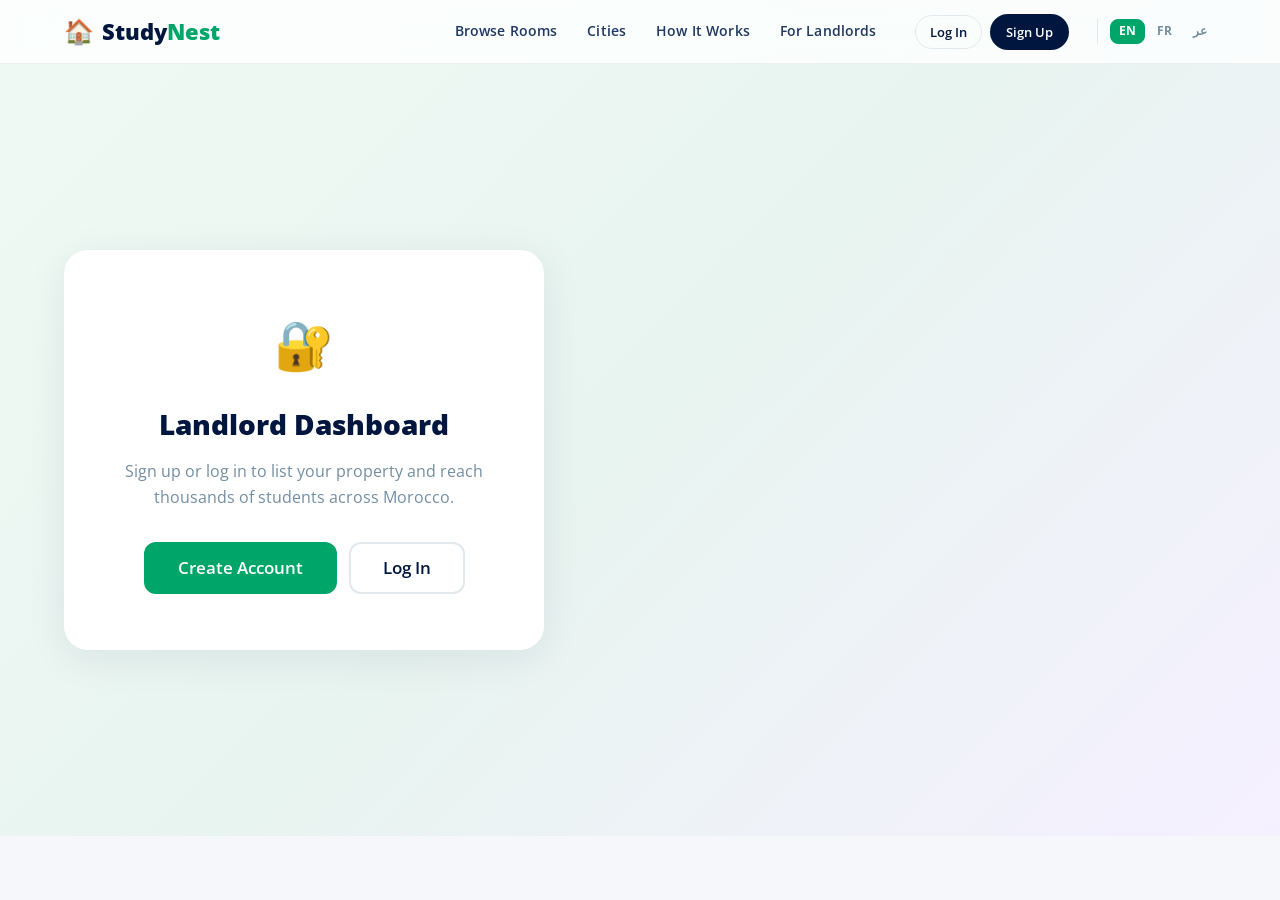
==== landlord.html @ cdafeb15 "Initial commit of Student Housing app" ====
<!DOCTYPE html>
<html lang="en" dir="ltr">
<head>
  <meta charset="UTF-8">
  <meta name="viewport" content="width=device-width, initial-scale=1.0">
  <title>List Your Property — StudyNest Landlord Dashboard</title>
  <meta name="description" content="List your property on StudyNest and reach thousands of students looking for housing in Morocco.">
  <meta name="robots" content="index, follow">

  <!-- Fonts -->
  <link rel="preconnect" href="https://fonts.googleapis.com">
  <link rel="preconnect" href="https://fonts.gstatic.com" crossorigin>
  <link href="https://fonts.googleapis.com/css2?family=Noto+Sans+Arabic:wght@400;600;700&family=Open+Sans:wght@400;600;700;800&display=swap" rel="stylesheet">

  <!-- Styles -->
  <link rel="stylesheet" href="style.css">
  <link rel="stylesheet" href="landlord.css">
</head>
<body>

  <!-- Header -->
  <header class="header" id="header">
    <div class="container">
      <a href="index.html" class="logo" aria-label="StudyNest Home">
        <span class="logo-icon">🏠</span>
        <span class="logo-text">Study<span class="logo-accent">Nest</span></span>
      </a>

      <nav class="nav" id="main-nav" aria-label="Main navigation">
        <a href="index.html#listings" class="nav-link">Browse Rooms</a>
        <a href="index.html#cities" class="nav-link">Cities</a>
        <a href="index.html#how-it-works" class="nav-link">How It Works</a>
        <a href="landlord.html" class="nav-link nav-link-active">For Landlords</a>
      </nav>

      <div class="header-actions">
        <button class="btn btn-outline" id="login-btn" onclick="openLoginRedirect()">Log In</button>
        <button class="btn btn-primary" id="signup-btn" onclick="openSignupRedirect()">Sign Up</button>
        <div id="user-menu-slot"></div>
        <div class="lang-switcher" role="group" aria-label="Language selection">
          <button class="lang-btn active" data-lang="en" aria-label="English">EN</button>
          <button class="lang-btn" data-lang="fr" aria-label="Français">FR</button>
          <button class="lang-btn" data-lang="ar" aria-label="العربية">عر</button>
        </div>
        <button class="mobile-menu-btn" id="mobile-menu-btn" aria-label="Toggle navigation menu" aria-expanded="false">
          <span></span><span></span><span></span>
        </button>
      </div>
    </div>
  </header>

  <main>
    <!-- Not Logged In State -->
    <section class="landlord-auth-gate" id="auth-gate">
      <div class="container">
        <div class="auth-gate-card">
          <div class="auth-gate-icon">🔐</div>
          <h1>Landlord Dashboard</h1>
          <p>Sign up or log in to list your property and reach thousands of students across Morocco.</p>
          <div class="auth-gate-actions">
            <button class="btn btn-green btn-lg" onclick="openSignupRedirect()">Create Account</button>
            <button class="btn btn-outline btn-lg" onclick="openLoginRedirect()">Log In</button>
          </div>
        </div>
      </div>
    </section>

    <!-- Dashboard (shown when logged in) -->
    <section class="landlord-dashboard" id="dashboard" style="display:none">
      <div class="container">

        <!-- Dashboard Header -->
        <div class="dash-header">
          <div>
            <h1 class="dash-title">Welcome, <span id="dash-user-name"></span> 👋</h1>
            <p class="dash-subtitle">Manage your property listings and reach students across Morocco</p>
          </div>
          <div class="dash-stats">
            <div class="dash-stat">
              <span class="dash-stat-number" id="stat-listings">0</span>
              <span class="dash-stat-label">My Listings</span>
            </div>
            <div class="dash-stat">
              <span class="dash-stat-number" id="stat-views">—</span>
              <span class="dash-stat-label">Views</span>
            </div>
          </div>
        </div>

        <!-- Two Column Layout -->
        <div class="dash-grid">

          <!-- Add Property Form -->
          <div class="dash-form-card">
            <div class="dash-card-header">
              <h2>➕ Add New Property</h2>
              <p>Fill in the details below to publish your listing</p>
            </div>

            <form id="landlord-form" onsubmit="handleLandlordSubmit(event)">
              <div class="form-group">
                <label for="ll-title">Property Title *</label>
                <input type="text" id="ll-title" required placeholder="e.g. Sunny Studio near Hassan II University" maxlength="100">
              </div>

              <div class="form-row">
                <div class="form-group">
                  <label for="ll-city">City *</label>
                  <select id="ll-city" required>
                    <option value="">Select a city</option>
                    <option>Casablanca</option>
                    <option>Rabat</option>
                    <option>Marrakech</option>
                    <option>Fes</option>
                    <option>Tangier</option>
                    <option>Agadir</option>
                    <option>Meknes</option>
                    <option>Oujda</option>
                    <option>Kenitra</option>
                    <option>Tetouan</option>
                  </select>
                </div>
                <div class="form-group">
                  <label for="ll-neighborhood">Neighborhood *</label>
                  <input type="text" id="ll-neighborhood" required placeholder="e.g. Agdal, Guéliz, Maârif">
                </div>
              </div>

              <div class="form-row">
                <div class="form-group">
                  <label for="ll-type">Property Type *</label>
                  <select id="ll-type" required>
                    <option value="">Select type</option>
                    <option value="room">Room</option>
                    <option value="studio">Studio</option>
                    <option value="apartment">Apartment</option>
                    <option value="shared">Shared Room</option>
                  </select>
                </div>
                <div class="form-group">
                  <label for="ll-price">Monthly Rent (DH) *</label>
                  <input type="number" id="ll-price" required min="100" max="50000" placeholder="e.g. 2500">
                </div>
                <div class="form-group">
                  <label for="ll-size">Size (m²) *</label>
                  <input type="number" id="ll-size" required min="5" max="500" placeholder="e.g. 25">
                </div>
              </div>

              <div class="form-row">
                <div class="form-group">
                  <label for="ll-available">Available From *</label>
                  <input type="date" id="ll-available" required>
                </div>
                <div class="form-group form-checkbox-group">
                  <label class="checkbox-label">
                    <input type="checkbox" id="ll-furnished"> Furnished
                  </label>
                </div>
              </div>

              <div class="form-group">
                <label>Amenities</label>
                <div class="amenity-grid" id="ll-amenities">
                  <label class="amenity-chip"><input type="checkbox" value="WiFi"><span>📶 WiFi</span></label>
                  <label class="amenity-chip"><input type="checkbox" value="Parking"><span>🅿️ Parking</span></label>
                  <label class="amenity-chip"><input type="checkbox" value="Laundry"><span>👕 Laundry</span></label>
                  <label class="amenity-chip"><input type="checkbox" value="Air Conditioning"><span>❄️ AC</span></label>
                  <label class="amenity-chip"><input type="checkbox" value="Balcony"><span>🌇 Balcony</span></label>
                  <label class="amenity-chip"><input type="checkbox" value="Kitchen"><span>🍳 Kitchen</span></label>
                  <label class="amenity-chip"><input type="checkbox" value="Elevator"><span>🛗 Elevator</span></label>
                  <label class="amenity-chip"><input type="checkbox" value="Garden"><span>🌿 Garden</span></label>
                  <label class="amenity-chip"><input type="checkbox" value="Security"><span>🔒 Security</span></label>
                  <label class="amenity-chip"><input type="checkbox" value="Near University"><span>🎓 Near University</span></label>
                  <label class="amenity-chip"><input type="checkbox" value="Near Transport"><span>🚌 Near Transport</span></label>
                  <label class="amenity-chip"><input type="checkbox" value="Terrace"><span>☀️ Terrace</span></label>
                </div>
              </div>

              <div class="form-group">
                <label for="ll-image">Property Image</label>
                <input type="file" id="ll-image" accept="image/jpeg, image/png, image/webp">
              </div>

              <div class="form-group">
                <label for="ll-description">Description *</label>
                <textarea id="ll-description" required rows="5" maxlength="1000" placeholder="Describe your property — location, features, nearby universities, transport, what makes it great for students..."></textarea>
                <div class="char-count"><span id="ll-char-count">0</span>/1000</div>
              </div>

              <div class="form-error" id="ll-error"></div>

              <div class="form-actions" style="display: flex; gap: 10px; margin-top: 10px;">
                <button type="submit" class="btn btn-green btn-lg form-submit" id="ll-submit-btn">
                  <svg viewBox="0 0 24 24" fill="none" stroke="currentColor" stroke-width="2.5" width="18" height="18"><polyline points="20 6 9 17 4 12"></polyline></svg>
                  Publish Listing
                </button>
                <button type="button" class="btn btn-outline btn-lg" id="ll-cancel-btn" style="display:none;" onclick="cancelEdit()">
                  Cancel
                </button>
              </div>
            </form>
          </div>

          <!-- My Listings -->
          <div class="dash-listings-panel">
            <div class="dash-card-header">
              <h2>📋 My Listings</h2>
              <p>Properties you've listed on StudyNest</p>
            </div>

            <div id="my-listings-grid">
              <!-- Rendered by JS -->
            </div>
          </div>

        </div>
      </div>
    </section>
  </main>

  <!-- Success Toast -->
  <div class="toast" id="toast" style="display:none">
    <span class="toast-icon">✅</span>
    <span class="toast-text" id="toast-text">Listing published!</span>
  </div>

  <!-- Signup Modal (reused from main site) -->
  <div class="modal-overlay" id="signup-modal">
    <div class="modal-content auth-modal">
      <button class="modal-close" onclick="closeAuthModalLL('signup')">&times;</button>
      <div class="auth-form-container">
        <div class="auth-header">
          <h2>🏠 Create Account</h2>
          <p>Join StudyNest to list your property</p>
        </div>
        <form id="signup-form" onsubmit="handleSignupLL(event)">
          <div class="form-group">
            <label for="signup-name">Full Name</label>
            <input type="text" id="signup-name" required placeholder="Enter your full name">
          </div>
          <div class="form-group">
            <label for="signup-email">Email</label>
            <input type="email" id="signup-email" required placeholder="your@email.com">
          </div>
          <div class="form-group">
            <label for="signup-password">Password</label>
            <input type="password" id="signup-password" required minlength="6" placeholder="Min. 6 characters">
          </div>
          <div class="form-group">
            <label for="signup-confirm">Confirm Password</label>
            <input type="password" id="signup-confirm" required placeholder="Repeat your password">
          </div>
          <div class="form-error" id="signup-error"></div>
          <button type="submit" class="btn btn-green btn-lg form-submit">Create Account</button>
        </form>
        <p class="auth-switch">Already have an account? <a onclick="switchModal('login')">Log In</a></p>
      </div>
    </div>
  </div>

  <!-- Login Modal -->
  <div class="modal-overlay" id="login-modal">
    <div class="modal-content auth-modal">
      <button class="modal-close" onclick="closeAuthModalLL('login')">&times;</button>
      <div class="auth-form-container">
        <div class="auth-header">
          <h2>👋 Welcome Back</h2>
          <p>Log in to manage your listings</p>
        </div>
        <form id="login-form" onsubmit="handleLoginLL(event)">
          <div class="form-group">
            <label for="login-email">Email</label>
            <input type="email" id="login-email" required placeholder="your@email.com">
          </div>
          <div class="form-group">
            <label for="login-password">Password</label>
            <input type="password" id="login-password" required placeholder="Enter your password">
          </div>
          <div class="form-error" id="login-error"></div>
          <button type="submit" class="btn btn-green btn-lg form-submit">Log In</button>
        </form>
        <p class="auth-switch">Don't have an account? <a onclick="switchModal('signup')">Sign Up</a></p>
      </div>
    </div>
  </div>

  <script src="auth.js"></script>
  <script src="translations.js"></script>
  <script src="landlord.js"></script>
</body>
</html>
---- style.css ----
/* ============================================================
   StudyNest — Student Housing Platform
   Design System & Styles
   Inspired by Kamernet.nl
   ============================================================ */

/* ---------- Reset & Base ---------- */
*, *::before, *::after {
  box-sizing: border-box;
  margin: 0;
  padding: 0;
}

html {
  scroll-behavior: smooth;
  scroll-padding-top: 5rem;
  -webkit-text-size-adjust: 100%;
}

body {
  font-family: 'Open Sans', Helvetica, Arial, sans-serif;
  font-size: 1rem;
  line-height: 1.6;
  color: var(--text-primary);
  background-color: var(--bg);
  overflow-x: hidden;
  -webkit-font-smoothing: antialiased;
  -moz-osx-font-smoothing: grayscale;
}

img { max-width: 100%; display: block; }
a { text-decoration: none; color: inherit; }
ul { list-style: none; }
button { font-family: inherit; cursor: pointer; border: none; }
input, select { font-family: inherit; }

.sr-only {
  position: absolute; width: 1px; height: 1px;
  padding: 0; margin: -1px; overflow: hidden;
  clip: rect(0,0,0,0); white-space: nowrap; border: 0;
}

/* ---------- Design Tokens ---------- */
:root {
  /* Kamernet-inspired palette */
  --primary:        #00A56A;
  --primary-hover:  #06B475;
  --primary-dark:   #038F5D;
  --secondary:      #00163F;
  --secondary-hover:#213862;
  --accent:         #F8C051;
  --accent-hover:   #FFD873;
  --accent-dark:    #5E4006;

  /* Neutrals */
  --white:          #FFFFFF;
  --bg:             #F5F7FA;
  --bg-card:        #FFFFFF;
  --text-primary:   #00163F;
  --text-secondary: #213862;
  --text-muted:     #738DA1;
  --border:         #E2E9EE;
  --border-input:   #738DA1;
  --disabled-bg:    #E2E9EE;
  --disabled-text:  #99A3AC;

  /* Shadows */
  --shadow-xs:  0 1px 2px rgba(0,22,63,0.05);
  --shadow-sm:  0 2px 8px rgba(0,22,63,0.08);
  --shadow-md:  0 4px 16px rgba(0,22,63,0.10);
  --shadow-lg:  0 8px 32px rgba(0,22,63,0.12);
  --shadow-xl:  0 20px 60px rgba(0,22,63,0.15);

  /* Radii */
  --radius-sm:  0.5rem;
  --radius-md:  0.75rem;
  --radius-lg:  1rem;
  --radius-xl:  1.5rem;
  --radius-full: 9999px;

  /* Transitions */
  --ease: cubic-bezier(0.4, 0, 0.2, 1);
  --transition: 250ms var(--ease);
  --transition-fast: 150ms var(--ease);

  /* Layout */
  --header-height: 4rem;
  --container-max: 1200px;
}

/* ---------- Utility ---------- */
.container {
  width: 100%;
  max-width: var(--container-max);
  margin: 0 auto;
  padding: 0 1.5rem;
}

.text-accent { color: var(--accent); }

/* ---------- Buttons ---------- */
.btn {
  display: inline-flex;
  align-items: center;
  justify-content: center;
  gap: 0.5rem;
  font-weight: 600;
  font-size: 0.9375rem;
  line-height: 1.25rem;
  padding: 0.625rem 1.25rem;
  border-radius: var(--radius-sm);
  transition: all var(--transition);
  white-space: nowrap;
  border: 2px solid transparent;
}

.btn-primary {
  background: var(--secondary);
  color: var(--white);
}
.btn-primary:hover {
  background: var(--secondary-hover);
  transform: translateY(-1px);
  box-shadow: var(--shadow-sm);
}

.btn-outline {
  background: transparent;
  color: var(--secondary);
  border-color: var(--border);
}
.btn-outline:hover {
  border-color: var(--secondary);
  background: rgba(0,22,63,0.04);
}

.btn-accent {
  background: var(--accent);
  color: var(--white);
}
.btn-accent:hover {
  background: var(--accent-hover);
  transform: translateY(-1px);
  box-shadow: var(--shadow-sm);
}

.btn-green {
  background: var(--primary);
  color: var(--white);
}
.btn-green:hover {
  background: var(--primary-hover);
  transform: translateY(-1px);
  box-shadow: var(--shadow-sm);
}

.btn-lg {
  padding: 0.875rem 2rem;
  font-size: 1.0625rem;
  border-radius: var(--radius-md);
}

.btn-sm {
  padding: 0.375rem 0.75rem;
  font-size: 0.8125rem;
}

/* ---------- Header ---------- */
.header {
  position: fixed;
  top: 0; left: 0; right: 0;
  z-index: 1000;
  height: var(--header-height);
  background: rgba(255,255,255,0.8);
  backdrop-filter: blur(20px) saturate(180%);
  -webkit-backdrop-filter: blur(20px) saturate(180%);
  border-bottom: 1px solid rgba(0,22,63,0.06);
  transition: all var(--transition);
}

.header.scrolled {
  background: rgba(255,255,255,0.95);
  box-shadow: 0 1px 12px rgba(0,22,63,0.08);
}

.header > .container {
  display: flex;
  align-items: center;
  height: 100%;
  gap: 1.5rem;
}

.logo {
  display: flex;
  align-items: center;
  gap: 0.5rem;
  font-size: 1.375rem;
  font-weight: 800;
  color: var(--secondary);
  flex-shrink: 0;
}

.logo-icon { font-size: 1.5rem; }
.logo-accent { color: var(--primary); }

.nav {
  display: flex;
  align-items: center;
  gap: 0.125rem;
  margin-left: auto;
}

.nav-link {
  position: relative;
  padding: 0.4375rem 0.875rem;
  font-weight: 600;
  font-size: 0.875rem;
  color: var(--text-secondary);
  border-radius: 100px;
  transition: all var(--transition-fast);
  letter-spacing: 0.01em;
}
.nav-link:hover {
  color: var(--primary);
  background: rgba(0,165,106,0.08);
}

.header-actions {
  display: flex;
  align-items: center;
  gap: 0.5rem;
}

.header-actions .btn-outline,
.header-actions .btn-primary {
  padding: 0.375rem 0.875rem;
  font-size: 0.8125rem;
  border-radius: 100px;
}

.header-actions .btn-outline {
  border-width: 1.5px;
}

.btn-list-property {
  display: inline-flex;
  align-items: center;
  gap: 0.375rem;
  padding: 0.4375rem 0.875rem;
  font-size: 0.8125rem;
  font-weight: 700;
  border-radius: 100px;
  white-space: nowrap;
  box-shadow: 0 2px 8px rgba(248,192,81,0.25);
  transition: all var(--transition-fast);
}

.btn-list-property:hover {
  box-shadow: 0 4px 16px rgba(248,192,81,0.4);
  transform: translateY(-1px);
}

.btn-list-property svg {
  flex-shrink: 0;
}

@media (max-width: 768px) {
  .btn-list-property {
    padding: 0.375rem 0.625rem;
    font-size: 0;
    gap: 0;
  }
  .btn-list-property svg {
    width: 18px;
    height: 18px;
  }
}

/* Mobile menu button */
.mobile-menu-btn {
  display: none;
  flex-direction: column;
  gap: 5px;
  padding: 0.5rem;
  background: none;
}
.mobile-menu-btn span {
  display: block;
  width: 24px;
  height: 2px;
  background: var(--secondary);
  border-radius: 2px;
  transition: all var(--transition-fast);
}
.mobile-menu-btn.active span:nth-child(1) { transform: rotate(45deg) translate(5px, 5px); }
.mobile-menu-btn.active span:nth-child(2) { opacity: 0; }
.mobile-menu-btn.active span:nth-child(3) { transform: rotate(-45deg) translate(5px, -5px); }

/* ---------- Hero ---------- */
.hero {
  position: relative;
  min-height: 600px;
  display: flex;
  flex-direction: column;
  justify-content: center;
  padding-top: calc(var(--header-height) + 3rem);
  padding-bottom: 0;
  overflow: hidden;
}

.hero-bg {
  position: absolute;
  inset: 0;
  background: linear-gradient(135deg, var(--secondary) 0%, #0a2a5e 40%, var(--primary-dark) 100%);
  z-index: 0;
}

.hero-bg::before {
  content: '';
  position: absolute;
  inset: 0;
  background:
    radial-gradient(circle at 20% 80%, rgba(0,165,106,0.15) 0%, transparent 50%),
    radial-gradient(circle at 80% 20%, rgba(248,192,81,0.1) 0%, transparent 50%),
    radial-gradient(circle at 50% 50%, rgba(0,22,63,0.3) 0%, transparent 70%);
}

.hero-bg::after {
  content: '';
  position: absolute;
  inset: 0;
  background-image:
    radial-gradient(rgba(255,255,255,0.03) 1px, transparent 1px);
  background-size: 32px 32px;
}

.hero-content {
  position: relative;
  z-index: 1;
  text-align: center;
  padding-bottom: 3rem;
}

.hero-title {
  font-size: 3.25rem;
  font-weight: 800;
  line-height: 1.15;
  color: var(--white);
  margin-bottom: 1rem;
  animation: fadeInUp 0.8s var(--ease) both;
}

.hero-subtitle {
  font-size: 1.25rem;
  color: rgba(255,255,255,0.75);
  max-width: 560px;
  margin: 0 auto 2.5rem;
  animation: fadeInUp 0.8s var(--ease) 0.15s both;
}

/* ---------- Search Bar ---------- */
.search-bar {
  display: flex;
  align-items: stretch;
  background: var(--white);
  border-radius: var(--radius-lg);
  box-shadow: var(--shadow-xl);
  max-width: 780px;
  margin: 0 auto;
  animation: fadeInUp 0.8s var(--ease) 0.3s both;
}

.search-input-group {
  flex: 1;
  min-width: 0;
  border-right: 1px solid var(--border);
}

.search-field {
  display: flex;
  align-items: center;
  padding: 0 1rem;
  height: 3.5rem;
  gap: 0.75rem;
}

.search-icon {
  width: 1.25rem;
  height: 1.25rem;
  color: var(--text-muted);
  flex-shrink: 0;
}

.search-field input,
.search-field select {
  width: 100%;
  border: none;
  outline: none;
  background: transparent;
  font-size: 0.9375rem;
  color: var(--text-primary);
}

.search-field input::placeholder {
  color: var(--text-muted);
}

.search-field select {
  cursor: pointer;
  -webkit-appearance: none;
  appearance: none;
}

/* ---------- Custom Select Dropdown ---------- */
.custom-select-wrapper {
  position: relative;
  width: 100%;
}

.custom-select-trigger {
  display: flex;
  align-items: center;
  justify-content: space-between;
  width: 100%;
  cursor: pointer;
  font-size: 0.9375rem;
  color: var(--text-primary);
  user-select: none;
}

.custom-select-trigger svg {
  color: var(--text-muted);
  transition: transform 0.2s;
}

.custom-select-wrapper.open .custom-select-trigger svg {
  transform: rotate(180deg);
}

.custom-select-options {
  position: absolute;
  top: calc(100% + 15px);
  left: -1rem;
  right: -1rem;
  background: var(--white);
  border-radius: var(--radius-md);
  box-shadow: 0 10px 25px rgba(0,22,63,0.1);
  border: 1px solid var(--border);
  opacity: 0;
  visibility: hidden;
  transform: translateY(10px);
  transition: all 0.2s var(--ease);
  z-index: 100;
  max-height: 250px;
  overflow-y: auto;
}

.custom-select-wrapper.open .custom-select-options {
  opacity: 1;
  visibility: visible;
  transform: translateY(0);
}

.custom-select-option {
  padding: 0.75rem 1.25rem;
  cursor: pointer;
  font-size: 0.9375rem;
  color: var(--text-secondary);
  transition: background 0.15s, color 0.15s;
}

.custom-select-option:hover {
  background: rgba(0,0,0,0.02);
  color: var(--primary);
}

.custom-select-option.selected {
  background: rgba(0, 165, 106, 0.08);
  color: var(--primary);
  font-weight: 600;
}

.search-btn {
  border-radius: 0 var(--radius-lg) var(--radius-lg) 0 !important;
  padding: 0 1.75rem;
  font-size: 1rem;
  height: auto;
  flex-shrink: 0;
}

/* ---------- Hero Stats ---------- */
.hero-stats {
  position: relative;
  z-index: 1;
  background: rgba(255,255,255,0.08);
  backdrop-filter: blur(8px);
  -webkit-backdrop-filter: blur(8px);
  border-top: 1px solid rgba(255,255,255,0.1);
  margin-top: auto;
}

.stats-grid {
  display: grid;
  grid-template-columns: repeat(4, 1fr);
  gap: 1rem;
  padding: 1.5rem 0;
}

.stat-item {
  text-align: center;
  animation: fadeInUp 0.8s var(--ease) both;
}
.stat-item:nth-child(1) { animation-delay: 0.4s; }
.stat-item:nth-child(2) { animation-delay: 0.5s; }
.stat-item:nth-child(3) { animation-delay: 0.6s; }
.stat-item:nth-child(4) { animation-delay: 0.7s; }

.stat-number {
  display: block;
  font-size: 1.75rem;
  font-weight: 800;
  color: var(--white);
}

.stat-label {
  display: block;
  font-size: 0.8125rem;
  color: rgba(255,255,255,0.6);
  margin-top: 0.125rem;
}

/* ---------- Sections ---------- */
.section {
  padding: 5rem 0;
}

.section-header {
  text-align: center;
  margin-bottom: 3rem;
}

.section-title {
  font-size: 2rem;
  font-weight: 700;
  color: var(--secondary);
  margin-bottom: 0.5rem;
}

.section-subtitle {
  font-size: 1.0625rem;
  color: var(--text-muted);
}

/* ---------- Cities ---------- */
.cities-section {
  background: var(--white);
}

.cities-grid {
  display: grid;
  grid-template-columns: repeat(4, 1fr);
  gap: 1.25rem;
}

.city-card {
  position: relative;
  border-radius: var(--radius-md);
  overflow: hidden;
  cursor: pointer;
  transition: all var(--transition);
  aspect-ratio: 4/3;
}

.city-card:hover {
  transform: translateY(-4px);
  box-shadow: var(--shadow-lg);
}

.city-image {
  position: absolute;
  inset: 0;
  display: flex;
  align-items: center;
  justify-content: center;
}

.city-image .city-emoji {
  font-size: 3rem;
  opacity: 0.3;
  transition: all var(--transition);
}

.city-card:hover .city-emoji {
  opacity: 0.5;
  transform: scale(1.1);
}

.city-info {
  position: absolute;
  bottom: 0;
  left: 0; right: 0;
  padding: 1.25rem;
  background: linear-gradient(to top, rgba(0,22,63,0.85), transparent);
  z-index: 1;
}

.city-name {
  font-size: 1.125rem;
  font-weight: 700;
  color: var(--white);
}

.city-count {
  font-size: 0.8125rem;
  color: rgba(255,255,255,0.75);
  margin-top: 0.125rem;
}

/* ---------- Filter Bar ---------- */
.filter-bar {
  display: flex;
  align-items: center;
  gap: 0.5rem;
  margin-bottom: 2rem;
  flex-wrap: wrap;
}

.filter-chip {
  padding: 0.5rem 1.125rem;
  font-size: 0.875rem;
  font-weight: 600;
  color: var(--text-secondary);
  background: var(--white);
  border: 1.5px solid var(--border);
  border-radius: var(--radius-full);
  transition: all var(--transition-fast);
}
.filter-chip:hover {
  border-color: var(--primary);
  color: var(--primary);
}
.filter-chip.active {
  background: var(--primary);
  border-color: var(--primary);
  color: var(--white);
}

.filter-sort {
  margin-left: auto;
}

.filter-sort select {
  padding: 0.5rem 2rem 0.5rem 0.875rem;
  font-size: 0.875rem;
  font-weight: 600;
  color: var(--text-secondary);
  background: var(--white);
  border: 1.5px solid var(--border);
  border-radius: var(--radius-sm);
  cursor: pointer;
  outline: none;
  -webkit-appearance: none;
  appearance: none;
  background-image: url("data:image/svg+xml,%3Csvg xmlns='http://www.w3.org/2000/svg' width='12' height='12' fill='%23738DA1' viewBox='0 0 16 16'%3E%3Cpath d='M8 11L3 6h10z'/%3E%3C/svg%3E");
  background-repeat: no-repeat;
  background-position: right 0.75rem center;
}

/* ---------- Property Cards ---------- */
.listings-grid {
  display: grid;
  grid-template-columns: repeat(3, 1fr);
  gap: 1.5rem;
}

.property-card {
  background: var(--white);
  border-radius: var(--radius-md);
  overflow: hidden;
  box-shadow: var(--shadow-xs);
  border: 1px solid var(--border);
  transition: all var(--transition);
  cursor: pointer;
  opacity: 0;
  transform: translateY(20px);
  animation: cardAppear 0.5s var(--ease) both;
}

.property-card:nth-child(1)  { animation-delay: 0.05s; }
.property-card:nth-child(2)  { animation-delay: 0.10s; }
.property-card:nth-child(3)  { animation-delay: 0.15s; }
.property-card:nth-child(4)  { animation-delay: 0.20s; }
.property-card:nth-child(5)  { animation-delay: 0.25s; }
.property-card:nth-child(6)  { animation-delay: 0.30s; }
.property-card:nth-child(7)  { animation-delay: 0.35s; }
.property-card:nth-child(8)  { animation-delay: 0.40s; }
.property-card:nth-child(9)  { animation-delay: 0.45s; }
.property-card:nth-child(10) { animation-delay: 0.50s; }
.property-card:nth-child(11) { animation-delay: 0.55s; }
.property-card:nth-child(12) { animation-delay: 0.60s; }

.property-card:hover {
  transform: translateY(-6px);
  box-shadow: var(--shadow-lg);
  border-color: transparent;
}

.property-image {
  position: relative;
  height: 200px;
  background-size: cover;
  background-position: center;
  overflow: hidden;
}

.property-image::after {
  content: '';
  position: absolute;
  inset: 0;
  background: linear-gradient(to bottom, transparent 50%, rgba(0,22,63,0.05) 100%);
}

.property-image-icon {
  position: absolute;
  inset: 0;
  display: flex;
  align-items: center;
  justify-content: center;
  font-size: 3.5rem;
  opacity: 0.2;
  z-index: 0;
}

.property-badge {
  position: absolute;
  top: 0.75rem;
  left: 0.75rem;
  padding: 0.25rem 0.625rem;
  font-size: 0.75rem;
  font-weight: 700;
  text-transform: uppercase;
  letter-spacing: 0.03em;
  color: var(--white);
  background: var(--primary);
  border-radius: var(--radius-sm);
  z-index: 2;
}

.property-favorite {
  position: absolute;
  top: 0.75rem;
  right: 0.75rem;
  width: 2.25rem;
  height: 2.25rem;
  display: flex;
  align-items: center;
  justify-content: center;
  background: rgba(255,255,255,0.9);
  backdrop-filter: blur(4px);
  border-radius: 50%;
  font-size: 1.125rem;
  transition: all var(--transition-fast);
  z-index: 2;
  border: none;
  cursor: pointer;
}
.property-favorite:hover {
  background: var(--white);
  transform: scale(1.1);
}
.property-favorite.liked {
  color: #E53E3E;
  background: #FFF5F5;
}

.property-info {
  padding: 1.25rem;
}

.property-price {
  font-size: 1.375rem;
  font-weight: 800;
  color: var(--secondary);
}
.property-price span {
  font-size: 0.875rem;
  font-weight: 400;
  color: var(--text-muted);
}

.property-title {
  font-size: 1rem;
  font-weight: 600;
  color: var(--text-primary);
  margin-top: 0.375rem;
  display: -webkit-box;
  -webkit-line-clamp: 1;
  -webkit-box-orient: vertical;
  overflow: hidden;
}

.property-location {
  display: flex;
  align-items: center;
  gap: 0.375rem;
  font-size: 0.8125rem;
  color: var(--text-muted);
  margin-top: 0.375rem;
}

.property-location svg {
  width: 0.875rem;
  height: 0.875rem;
  flex-shrink: 0;
}

.property-features {
  display: flex;
  flex-wrap: wrap;
  gap: 0.5rem;
  margin-top: 0.875rem;
  padding-top: 0.875rem;
  border-top: 1px solid var(--border);
}

.property-feature {
  display: flex;
  align-items: center;
  gap: 0.25rem;
  font-size: 0.75rem;
  color: var(--text-muted);
  background: var(--bg);
  padding: 0.25rem 0.5rem;
  border-radius: var(--radius-sm);
}
.property-feature svg {
  width: 0.875rem;
  height: 0.875rem;
}

.property-footer {
  display: flex;
  align-items: center;
  justify-content: space-between;
  padding: 0.75rem 1.25rem;
  border-top: 1px solid var(--border);
  font-size: 0.8125rem;
  color: var(--text-muted);
}

.property-available {
  display: flex;
  align-items: center;
  gap: 0.375rem;
}
.property-available svg {
  width: 0.875rem;
  height: 0.875rem;
  color: var(--primary);
}

.listings-cta {
  text-align: center;
  margin-top: 2.5rem;
}

/* ---------- How It Works ---------- */
.how-section {
  background: var(--white);
}

.steps-grid {
  display: grid;
  grid-template-columns: repeat(4, 1fr);
  gap: 2rem;
}

.step-card {
  text-align: center;
  padding: 2rem 1.5rem;
  border-radius: var(--radius-md);
  transition: all var(--transition);
  position: relative;
}

.step-card:hover {
  background: var(--bg);
  transform: translateY(-4px);
}

.step-number {
  position: absolute;
  top: 0.75rem;
  right: 1rem;
  font-size: 2.5rem;
  font-weight: 800;
  color: var(--primary);
  opacity: 0.1;
  line-height: 1;
}

.step-icon {
  font-size: 2.5rem;
  margin-bottom: 1rem;
}

.step-title {
  font-size: 1.125rem;
  font-weight: 700;
  color: var(--secondary);
  margin-bottom: 0.5rem;
}

.step-desc {
  font-size: 0.9375rem;
  color: var(--text-muted);
  line-height: 1.5;
}

/* ---------- Testimonials ---------- */
.testimonials-section {
  background: var(--bg);
}

.testimonials-grid {
  display: grid;
  grid-template-columns: repeat(3, 1fr);
  gap: 1.5rem;
}

.testimonial-card {
  background: var(--white);
  border-radius: var(--radius-md);
  padding: 2rem;
  box-shadow: var(--shadow-xs);
  border: 1px solid var(--border);
  transition: all var(--transition);
  position: relative;
}

.testimonial-card:hover {
  transform: translateY(-4px);
  box-shadow: var(--shadow-md);
}

.testimonial-card::before {
  content: '"';
  position: absolute;
  top: 1rem;
  right: 1.5rem;
  font-size: 4rem;
  font-weight: 800;
  color: var(--primary);
  opacity: 0.1;
  line-height: 1;
  font-family: Georgia, serif;
}

.testimonial-stars {
  color: var(--accent);
  font-size: 0.875rem;
  margin-bottom: 0.75rem;
  letter-spacing: 2px;
}

.testimonial-text {
  font-size: 0.9375rem;
  color: var(--text-secondary);
  line-height: 1.6;
  margin-bottom: 1.25rem;
}

.testimonial-author {
  display: flex;
  align-items: center;
  gap: 0.75rem;
}

.testimonial-avatar {
  width: 2.75rem;
  height: 2.75rem;
  border-radius: 50%;
  display: flex;
  align-items: center;
  justify-content: center;
  font-size: 1.25rem;
  font-weight: 700;
  color: var(--white);
  flex-shrink: 0;
}

.testimonial-name {
  font-size: 0.9375rem;
  font-weight: 600;
  color: var(--text-primary);
}

.testimonial-role {
  font-size: 0.8125rem;
  color: var(--text-muted);
}

/* ---------- CTA Section ---------- */
.cta-section {
  background: linear-gradient(135deg, var(--secondary) 0%, #0a2a5e 50%, var(--primary-dark) 100%);
  position: relative;
  overflow: hidden;
}

.cta-section::before {
  content: '';
  position: absolute;
  inset: 0;
  background:
    radial-gradient(circle at 30% 70%, rgba(0,165,106,0.2) 0%, transparent 50%),
    radial-gradient(circle at 70% 30%, rgba(248,192,81,0.1) 0%, transparent 50%);
}

.cta-content {
  position: relative;
  text-align: center;
  max-width: 600px;
  margin: 0 auto;
}

.cta-title {
  font-size: 2.25rem;
  font-weight: 700;
  color: var(--white);
  margin-bottom: 0.75rem;
}

.cta-desc {
  font-size: 1.0625rem;
  color: rgba(255,255,255,0.7);
  margin-bottom: 2rem;
}

/* ---------- Footer ---------- */
.footer {
  background: var(--secondary);
  color: rgba(255,255,255,0.7);
  padding-top: 4rem;
}

.footer-grid {
  display: grid;
  grid-template-columns: 2fr 1fr 1fr 1fr;
  gap: 3rem;
  padding-bottom: 3rem;
  border-bottom: 1px solid rgba(255,255,255,0.1);
}

.footer .logo {
  color: var(--white);
  margin-bottom: 1rem;
}

.footer-desc {
  font-size: 0.9375rem;
  line-height: 1.6;
  max-width: 280px;
}

.social-links {
  display: flex;
  gap: 0.75rem;
  margin-top: 1.5rem;
}

.social-link {
  width: 2.25rem;
  height: 2.25rem;
  display: flex;
  align-items: center;
  justify-content: center;
  border-radius: 50%;
  background: rgba(255,255,255,0.08);
  color: rgba(255,255,255,0.6);
  transition: all var(--transition-fast);
  font-size: 1rem;
}
.social-link:hover {
  background: var(--primary);
  color: var(--white);
  transform: translateY(-2px);
}

.footer-links h4 {
  font-size: 1rem;
  font-weight: 700;
  color: var(--white);
  margin-bottom: 1.25rem;
}

.footer-links li {
  margin-bottom: 0.625rem;
}

.footer-links a {
  font-size: 0.9375rem;
  transition: color var(--transition-fast);
}
.footer-links a:hover {
  color: var(--primary);
}

.footer-bottom {
  padding: 1.5rem 0;
  text-align: center;
  font-size: 0.8125rem;
}

/* ---------- Modal ---------- */
.modal-overlay {
  position: fixed;
  inset: 0;
  z-index: 2000;
  background: rgba(0,22,63,0.6);
  backdrop-filter: blur(8px);
  -webkit-backdrop-filter: blur(8px);
  display: flex;
  align-items: center;
  justify-content: center;
  padding: 2rem;
  opacity: 0;
  visibility: hidden;
  transition: all var(--transition);
}

.modal-overlay.active {
  opacity: 1;
  visibility: visible;
}

.modal-content {
  background: var(--white);
  border-radius: var(--radius-lg);
  max-width: 720px;
  width: 100%;
  max-height: 85vh;
  overflow-y: auto;
  position: relative;
  transform: translateY(24px) scale(0.97);
  transition: all var(--transition);
  box-shadow: var(--shadow-xl);
}

.modal-overlay.active .modal-content {
  transform: translateY(0) scale(1);
}

.modal-close {
  position: sticky;
  top: 0;
  float: right;
  margin: 1rem;
  width: 2.25rem;
  height: 2.25rem;
  display: flex;
  align-items: center;
  justify-content: center;
  background: rgba(255,255,255,0.9);
  backdrop-filter: blur(4px);
  border-radius: 50%;
  font-size: 1.5rem;
  color: var(--text-muted);
  z-index: 10;
  transition: all var(--transition-fast);
  border: 1px solid var(--border);
}
.modal-close:hover {
  background: var(--white);
  color: var(--text-primary);
  transform: rotate(90deg);
}

.modal-image {
  width: 100%;
  height: 300px;
  background-size: cover;
  background-position: center;
  border-radius: var(--radius-lg) var(--radius-lg) 0 0;
  position: relative;
  display: flex;
  align-items: center;
  justify-content: center;
}

.modal-image-icon {
  font-size: 5rem;
  opacity: 0.2;
}

.modal-details {
  padding: 2rem;
}

.modal-price {
  font-size: 1.75rem;
  font-weight: 800;
  color: var(--secondary);
}
.modal-price span {
  font-size: 1rem;
  font-weight: 400;
  color: var(--text-muted);
}

.modal-title {
  font-size: 1.375rem;
  font-weight: 700;
  color: var(--text-primary);
  margin-top: 0.5rem;
}

.modal-location {
  display: flex;
  align-items: center;
  gap: 0.375rem;
  font-size: 0.9375rem;
  color: var(--text-muted);
  margin-top: 0.375rem;
}
.modal-location svg {
  width: 1rem;
  height: 1rem;
}

.modal-section-title {
  font-size: 1rem;
  font-weight: 700;
  color: var(--secondary);
  margin-top: 1.75rem;
  margin-bottom: 0.75rem;
}

.modal-description {
  font-size: 0.9375rem;
  color: var(--text-secondary);
  line-height: 1.7;
}

.modal-amenities {
  display: flex;
  flex-wrap: wrap;
  gap: 0.5rem;
}

.modal-amenity {
  display: flex;
  align-items: center;
  gap: 0.375rem;
  padding: 0.375rem 0.75rem;
  background: var(--bg);
  border-radius: var(--radius-full);
  font-size: 0.8125rem;
  color: var(--text-secondary);
}
.modal-amenity svg { width: 0.875rem; height: 0.875rem; color: var(--primary); }

.modal-landlord {
  display: flex;
  align-items: center;
  gap: 1rem;
  padding: 1.25rem;
  background: var(--bg);
  border-radius: var(--radius-md);
  margin-top: 1.5rem;
}

.modal-landlord-avatar {
  width: 3rem;
  height: 3rem;
  border-radius: 50%;
  background: var(--primary);
  color: var(--white);
  display: flex;
  align-items: center;
  justify-content: center;
  font-size: 1.25rem;
  font-weight: 700;
  flex-shrink: 0;
}

.modal-landlord-name {
  font-weight: 600;
  color: var(--text-primary);
}

.modal-landlord-meta {
  font-size: 0.8125rem;
  color: var(--text-muted);
}

.modal-actions {
  display: flex;
  gap: 0.75rem;
  margin-top: 1.75rem;
}

.modal-actions .btn {
  flex: 1;
}

/* ---------- Animations ---------- */
@keyframes fadeInUp {
  from {
    opacity: 0;
    transform: translateY(24px);
  }
  to {
    opacity: 1;
    transform: translateY(0);
  }
}

@keyframes cardAppear {
  from {
    opacity: 0;
    transform: translateY(20px);
  }
  to {
    opacity: 1;
    transform: translateY(0);
  }
}

/* Scroll-triggered animations */
.animate-on-scroll {
  opacity: 0;
  transform: translateY(30px);
  transition: opacity 0.6s var(--ease), transform 0.6s var(--ease);
}
.animate-on-scroll.visible {
  opacity: 1;
  transform: translateY(0);
}

/* ---------- No Results ---------- */
.no-results {
  grid-column: 1 / -1;
  text-align: center;
  padding: 4rem 2rem;
}

.no-results-icon {
  font-size: 3rem;
  margin-bottom: 1rem;
}

.no-results h3 {
  font-size: 1.25rem;
  font-weight: 700;
  color: var(--text-primary);
  margin-bottom: 0.5rem;
}

.no-results p {
  color: var(--text-muted);
}

/* ---------- Responsive ---------- */
@media (max-width: 1024px) {
  .listings-grid {
    grid-template-columns: repeat(2, 1fr);
  }
  .cities-grid {
    grid-template-columns: repeat(3, 1fr);
  }
  .steps-grid {
    grid-template-columns: repeat(2, 1fr);
  }
  .footer-grid {
    grid-template-columns: repeat(2, 1fr);
  }
}

@media (max-width: 768px) {
  :root {
    --header-height: 3.5rem;
  }

  .nav {
    display: none;
    position: fixed;
    top: var(--header-height);
    left: 0; right: 0;
    background: var(--white);
    flex-direction: column;
    padding: 1rem;
    border-bottom: 1px solid var(--border);
    box-shadow: var(--shadow-md);
    gap: 0;
  }
  .nav.open { display: flex; }

  .nav-link {
    width: 100%;
    padding: 0.75rem 1rem;
    border-radius: var(--radius-sm);
  }

  .header-actions .btn-outline,
  .header-actions .btn-primary { display: none; }
  .header-actions .btn-list-property { display: inline-flex; }
  .mobile-menu-btn { display: flex; }

  .hero-title {
    font-size: 2.25rem;
  }
  .hero-subtitle {
    font-size: 1.0625rem;
  }

  .search-bar {
    flex-direction: column;
    border-radius: var(--radius-md);
  }
  .search-input-group {
    border-right: none;
    border-bottom: 1px solid var(--border);
  }
  .search-btn {
    border-radius: 0 0 var(--radius-md) var(--radius-md) !important;
    height: 3.25rem;
  }

  .stats-grid {
    grid-template-columns: repeat(2, 1fr);
    gap: 0.75rem;
  }

  .section {
    padding: 3.5rem 0;
  }
  .section-title {
    font-size: 1.625rem;
  }

  .cities-grid {
    grid-template-columns: repeat(2, 1fr);
  }
  .listings-grid {
    grid-template-columns: 1fr;
  }
  .testimonials-grid {
    grid-template-columns: 1fr;
  }
  .steps-grid {
    grid-template-columns: 1fr;
    gap: 1rem;
  }

  .cta-title {
    font-size: 1.75rem;
  }

  .footer-grid {
    grid-template-columns: 1fr;
    gap: 2rem;
  }

  .modal-content {
    max-height: 90vh;
    margin: 1rem;
  }
  .modal-image {
    height: 200px;
  }
}

@media (max-width: 480px) {
  .hero-title {
    font-size: 1.875rem;
  }
  .stats-grid {
    grid-template-columns: repeat(2, 1fr);
  }
  .cities-grid {
    grid-template-columns: 1fr;
  }
  .filter-bar {
    gap: 0.375rem;
  }
  .filter-chip {
    padding: 0.375rem 0.875rem;
    font-size: 0.8125rem;
  }
}

/* ---------- Scrollbar ---------- */
::-webkit-scrollbar {
  width: 8px;
}
::-webkit-scrollbar-track {
  background: var(--bg);
}
::-webkit-scrollbar-thumb {
  background: var(--border);
  border-radius: 4px;
}
::-webkit-scrollbar-thumb:hover {
  background: var(--text-muted);
}

/* ---------- Language Switcher ---------- */
.lang-switcher {
  display: flex;
  align-items: center;
  gap: 0.2rem;
  margin-left: 0.75rem;
  padding-left: 0.75rem;
  border-left: 1px solid var(--border);
}

.lang-btn {
  padding: 0.25rem 0.5rem;
  font-size: 0.75rem;
  font-weight: 700;
  color: var(--text-muted);
  background: transparent;
  border: 1.5px solid transparent;
  border-radius: var(--radius-sm);
  transition: all var(--transition-fast);
  cursor: pointer;
  line-height: 1.2;
}

.lang-btn:hover {
  color: var(--primary);
  border-color: var(--primary);
}

.lang-btn.active {
  color: var(--white);
  background: var(--primary);
  border-color: var(--primary);
}

/* ---------- RTL Support (Arabic) ---------- */
[dir="rtl"] {
  font-family: 'Noto Sans Arabic', 'Open Sans', Helvetica, Arial, sans-serif;
}

[dir="rtl"] .header > .container {
  flex-direction: row-reverse;
}

[dir="rtl"] .nav {
  margin-left: 0;
  margin-right: auto;
  flex-direction: row-reverse;
}

[dir="rtl"] .header-actions {
  flex-direction: row-reverse;
}

[dir="rtl"] .lang-switcher {
  margin-left: 0;
  margin-right: 0.75rem;
  padding-left: 0;
  padding-right: 0.75rem;
  border-left: none;
  border-right: 1px solid var(--border);
}

[dir="rtl"] .search-bar {
  flex-direction: row-reverse;
}

[dir="rtl"] .search-input-group {
  border-right: none;
  border-left: 1px solid var(--border);
}

[dir="rtl"] .search-input-group:first-child {
  border-left: 1px solid var(--border);
}

[dir="rtl"] .search-input-group:last-of-type {
  border-left: none;
}

[dir="rtl"] .search-btn {
  border-radius: var(--radius-lg) 0 0 var(--radius-lg) !important;
}

[dir="rtl"] .search-field {
  flex-direction: row-reverse;
  text-align: right;
}

[dir="rtl"] .filter-bar {
  flex-direction: row-reverse;
}

[dir="rtl"] .filter-sort {
  margin-left: 0;
  margin-right: auto;
}

[dir="rtl"] .property-badge {
  left: auto;
  right: 0.75rem;
}

[dir="rtl"] .property-favorite {
  right: auto;
  left: 0.75rem;
}

[dir="rtl"] .property-location {
  flex-direction: row-reverse;
  justify-content: flex-end;
}

[dir="rtl"] .property-features {
  direction: rtl;
}

[dir="rtl"] .property-info {
  text-align: right;
}

[dir="rtl"] .property-footer {
  flex-direction: row-reverse;
}

[dir="rtl"] .modal-close {
  float: left;
}

[dir="rtl"] .modal-details {
  text-align: right;
}

[dir="rtl"] .modal-location {
  flex-direction: row-reverse;
  justify-content: flex-end;
}

[dir="rtl"] .modal-landlord {
  flex-direction: row-reverse;
  text-align: right;
}

[dir="rtl"] .modal-actions {
  flex-direction: row-reverse;
}

[dir="rtl"] .city-info {
  text-align: right;
  right: 0; left: 0;
}

[dir="rtl"] .step-card {
  text-align: center;
}

[dir="rtl"] .step-number {
  right: auto;
  left: 1rem;
}

[dir="rtl"] .testimonial-card {
  text-align: right;
}

[dir="rtl"] .testimonial-card::before {
  right: auto;
  left: 1.5rem;
}

[dir="rtl"] .testimonial-author {
  flex-direction: row-reverse;
  text-align: right;
}

[dir="rtl"] .footer-grid {
  direction: rtl;
  text-align: right;
}

[dir="rtl"] .footer-brand {
  text-align: right;
}

[dir="rtl"] .social-links {
  flex-direction: row-reverse;
}

[dir="rtl"] .hero-content,
[dir="rtl"] .section-header,
[dir="rtl"] .cta-content,
[dir="rtl"] .footer-bottom,
[dir="rtl"] .stats-grid {
  text-align: center;
}

[dir="rtl"] .no-results {
  text-align: center;
}

[dir="rtl"] .stat-item {
  text-align: center;
}

/* RTL Mobile */
@media (max-width: 768px) {
  [dir="rtl"] .search-bar {
    flex-direction: column;
  }
  [dir="rtl"] .search-input-group {
    border-left: none;
    border-bottom: 1px solid var(--border);
  }
  [dir="rtl"] .search-btn {
    border-radius: 0 0 var(--radius-md) var(--radius-md) !important;
  }
  [dir="rtl"] .header > .container {
    flex-direction: row-reverse;
  }
  [dir="rtl"] .filter-bar {
    flex-direction: row-reverse;
    flex-wrap: wrap;
  }
}

/* ---------- Auth & Form Modals ---------- */
.auth-modal {
  max-width: 480px;
}

.listing-form-modal {
  max-width: 640px;
}

.auth-form-container,
.listing-form-container {
  padding: 2.5rem;
}

.auth-header {
  text-align: center;
  margin-bottom: 2rem;
}

.auth-header h2 {
  font-size: 1.5rem;
  font-weight: 700;
  color: var(--secondary);
  margin-bottom: 0.375rem;
}

.auth-header p {
  color: var(--text-muted);
  font-size: 0.9375rem;
}

.form-group {
  margin-bottom: 1.125rem;
}

.form-group label:not(.checkbox-label) {
  display: block;
  font-size: 0.8125rem;
  font-weight: 600;
  color: var(--text-primary);
  margin-bottom: 0.375rem;
}

.form-group input:not([type="checkbox"]),
.form-group select,
.form-group textarea {
  width: 100%;
  padding: 0.6875rem 0.875rem;
  font-size: 0.9375rem;
  border: 1.5px solid var(--border);
  border-radius: var(--radius-sm);
  background: var(--white);
  color: var(--text-primary);
  transition: border-color var(--transition-fast), box-shadow var(--transition-fast);
  outline: none;
  font-family: inherit;
}

.form-group input:focus,
.form-group select:focus,
.form-group textarea:focus {
  border-color: var(--primary);
  box-shadow: 0 0 0 3px rgba(0,165,106,0.1);
}

.form-group input::placeholder,
.form-group textarea::placeholder {
  color: var(--text-muted);
}

.form-group textarea {
  resize: vertical;
  min-height: 100px;
}

.form-group select {
  cursor: pointer;
  -webkit-appearance: none;
  appearance: none;
  background-image: url("data:image/svg+xml,%3Csvg xmlns='http://www.w3.org/2000/svg' width='12' height='12' fill='%23738DA1' viewBox='0 0 16 16'%3E%3Cpath d='M8 11L3 6h10z'/%3E%3C/svg%3E");
  background-repeat: no-repeat;
  background-position: right 0.875rem center;
  padding-right: 2.5rem;
}

.form-row {
  display: flex;
  gap: 1rem;
}

.form-row > .form-group {
  flex: 1;
}

.form-error {
  color: #E53E3E;
  font-size: 0.8125rem;
  font-weight: 600;
  margin-bottom: 0.75rem;
  min-height: 1rem;
  text-align: center;
}

.form-submit {
  width: 100%;
  margin-top: 0.5rem;
}

.auth-switch {
  text-align: center;
  margin-top: 1.5rem;
  font-size: 0.875rem;
  color: var(--text-muted);
}

.auth-switch a {
  color: var(--primary);
  font-weight: 600;
  cursor: pointer;
  text-decoration: underline;
}

.checkbox-label {
  display: inline-flex;
  align-items: center;
  gap: 0.5rem;
  font-size: 0.875rem;
  color: var(--text-secondary);
  cursor: pointer;
  padding: 0.25rem 0;
}

.checkbox-label input[type="checkbox"] {
  width: 1rem;
  height: 1rem;
  accent-color: var(--primary);
  cursor: pointer;
}

.amenity-checkboxes {
  display: flex;
  flex-wrap: wrap;
  gap: 0.5rem 1.25rem;
  padding: 0.5rem 0;
}

.form-checkbox-group {
  display: flex;
  align-items: flex-end;
  padding-bottom: 0.75rem;
}

/* Logged-in Header State */
.user-menu {
  display: flex;
  align-items: center;
  gap: 0.625rem;
}

.user-avatar {
  width: 2.125rem;
  height: 2.125rem;
  border-radius: 50%;
  background: var(--primary);
  color: var(--white);
  display: flex;
  align-items: center;
  justify-content: center;
  font-size: 0.75rem;
  font-weight: 700;
  flex-shrink: 0;
}

.user-name {
  font-weight: 600;
  font-size: 0.875rem;
  color: var(--text-primary);
  white-space: nowrap;
}

.btn-logout {
  padding: 0.25rem 0.625rem;
  font-size: 0.75rem;
  font-weight: 600;
  color: var(--text-muted);
  background: transparent;
  border: 1.5px solid var(--border);
  border-radius: var(--radius-sm);
  cursor: pointer;
  transition: all var(--transition-fast);
}

.btn-logout:hover {
  color: #E53E3E;
  border-color: #E53E3E;
}

/* Success State */
.form-success {
  text-align: center;
  padding: 3rem 2rem;
}

.form-success-icon {
  font-size: 3.5rem;
  margin-bottom: 1rem;
}

.form-success h3 {
  font-size: 1.25rem;
  font-weight: 700;
  color: var(--secondary);
  margin-bottom: 0.5rem;
}

.form-success p {
  color: var(--text-muted);
  margin-bottom: 1.5rem;
  line-height: 1.5;
}

/* Responsive forms */
@media (max-width: 768px) {
  .auth-form-container,
  .listing-form-container {
    padding: 1.5rem;
  }
  .form-row {
    flex-direction: column;
    gap: 0;
  }
  .auth-modal,
  .listing-form-modal {
    margin: 0.5rem;
  }
}

/* RTL form support */
[dir="rtl"] .form-group input,
[dir="rtl"] .form-group select,
[dir="rtl"] .form-group textarea {
  text-align: right;
}

[dir="rtl"] .form-group select {
  background-position: left 0.875rem center;
  padding-right: 0.875rem;
  padding-left: 2.5rem;
}

[dir="rtl"] .amenity-checkboxes {
  direction: rtl;
}

[dir="rtl"] .auth-form-container,
[dir="rtl"] .listing-form-container {
  text-align: right;
}

[dir="rtl"] .auth-header,
[dir="rtl"] .form-error,
[dir="rtl"] .auth-switch,
[dir="rtl"] .form-success {
  text-align: center;
}
---- landlord.css ----
/* ============================================================
   StudyNest — Landlord Dashboard Styles
   ============================================================ */

/* Auth Gate */
.landlord-auth-gate {
  min-height: calc(100vh - var(--header-height));
  display: flex;
  align-items: center;
  justify-content: center;
  padding: 2rem 1rem;
  padding-top: calc(var(--header-height) + 2rem);
  background: linear-gradient(135deg, #f0faf5 0%, #e8f4f0 50%, #f5f0ff 100%);
}

.auth-gate-card {
  text-align: center;
  max-width: 480px;
  padding: 3.5rem 2.5rem;
  background: white;
  border-radius: 1.5rem;
  box-shadow: 0 8px 40px rgba(0,22,63,0.08);
}

.auth-gate-icon {
  font-size: 3rem;
  margin-bottom: 1.25rem;
}

.auth-gate-card h1 {
  font-size: 1.75rem;
  font-weight: 800;
  color: var(--secondary);
  margin-bottom: 0.75rem;
}

.auth-gate-card p {
  color: var(--text-muted);
  font-size: 1rem;
  line-height: 1.6;
  margin-bottom: 2rem;
}

.auth-gate-actions {
  display: flex;
  gap: 0.75rem;
  justify-content: center;
}

/* Dashboard */
.landlord-dashboard {
  padding-top: calc(var(--header-height) + 2rem);
  padding-bottom: 4rem;
  min-height: 100vh;
  background: var(--bg);
}

.dash-header {
  display: flex;
  align-items: flex-start;
  justify-content: space-between;
  margin-bottom: 2rem;
  flex-wrap: wrap;
  gap: 1.5rem;
}

.dash-title {
  font-size: 1.75rem;
  font-weight: 800;
  color: var(--secondary);
  margin-bottom: 0.25rem;
}

.dash-title span {
  color: var(--primary);
}

.dash-subtitle {
  color: var(--text-muted);
  font-size: 0.9375rem;
}

.dash-stats {
  display: flex;
  gap: 1.5rem;
}

.dash-stat {
  text-align: center;
  padding: 1rem 1.5rem;
  background: white;
  border-radius: 1rem;
  box-shadow: 0 2px 12px rgba(0,22,63,0.06);
}

.dash-stat-number {
  display: block;
  font-size: 1.5rem;
  font-weight: 800;
  color: var(--primary);
}

.dash-stat-label {
  font-size: 0.75rem;
  font-weight: 600;
  color: var(--text-muted);
  text-transform: uppercase;
  letter-spacing: 0.04em;
}

/* Dashboard Grid */
.dash-grid {
  display: grid;
  grid-template-columns: 1fr 1fr;
  gap: 2rem;
  align-items: start;
}

/* Form Card */
.dash-form-card,
.dash-listings-panel {
  background: white;
  border-radius: 1.25rem;
  box-shadow: 0 2px 16px rgba(0,22,63,0.06);
  overflow: hidden;
}

.dash-card-header {
  padding: 1.5rem 2rem 0;
  margin-bottom: 1.5rem;
}

.dash-card-header h2 {
  font-size: 1.25rem;
  font-weight: 700;
  color: var(--secondary);
  margin-bottom: 0.25rem;
}

.dash-card-header p {
  font-size: 0.875rem;
  color: var(--text-muted);
}

.dash-form-card form {
  padding: 0 2rem 2rem;
}

/* Amenity Grid */
.amenity-grid {
  display: grid;
  grid-template-columns: repeat(3, 1fr);
  gap: 0.5rem;
}

.amenity-chip {
  position: relative;
  cursor: pointer;
}

.amenity-chip input {
  position: absolute;
  opacity: 0;
  width: 0;
  height: 0;
}

.amenity-chip span {
  display: flex;
  align-items: center;
  justify-content: center;
  gap: 0.25rem;
  padding: 0.5rem 0.5rem;
  font-size: 0.8125rem;
  font-weight: 600;
  color: var(--text-secondary);
  background: var(--bg);
  border: 1.5px solid var(--border);
  border-radius: 0.625rem;
  transition: all 0.15s ease;
  white-space: nowrap;
}

.amenity-chip input:checked + span {
  background: rgba(0,165,106,0.08);
  border-color: var(--primary);
  color: var(--primary);
}

.amenity-chip:hover span {
  border-color: var(--primary);
}

/* Character Counter */
.char-count {
  text-align: right;
  font-size: 0.75rem;
  color: var(--text-muted);
  margin-top: 0.25rem;
}

/* My Listings Panel */
.dash-listings-panel {
  max-height: calc(100vh - 8rem);
  overflow-y: auto;
}

#my-listings-grid {
  padding: 0 1.5rem 1.5rem;
  display: flex;
  flex-direction: column;
  gap: 1rem;
}

/* Listing Card (compact) */
.my-listing-card {
  display: flex;
  gap: 1rem;
  padding: 1rem;
  background: var(--bg);
  border-radius: 0.875rem;
  border: 1px solid var(--border);
  transition: all 0.2s ease;
}

.my-listing-card:hover {
  border-color: var(--primary);
  box-shadow: 0 2px 12px rgba(0,165,106,0.08);
}

.my-listing-thumb {
  width: 80px;
  height: 80px;
  border-radius: 0.625rem;
  background-size: cover;
  background-position: center;
  flex-shrink: 0;
}

.my-listing-info {
  flex: 1;
  min-width: 0;
}

.my-listing-title {
  font-size: 0.9375rem;
  font-weight: 700;
  color: var(--secondary);
  margin-bottom: 0.25rem;
  white-space: nowrap;
  overflow: hidden;
  text-overflow: ellipsis;
}

.my-listing-meta {
  font-size: 0.8125rem;
  color: var(--text-muted);
  margin-bottom: 0.375rem;
}

.my-listing-price {
  font-size: 0.9375rem;
  font-weight: 700;
  color: var(--primary);
}

.my-listing-actions {
  display: flex;
  flex-direction: column;
  justify-content: space-between;
  align-items: flex-end;
  gap: 1rem;
}

.my-listing-badge {
  font-size: 0.6875rem;
  font-weight: 700;
  padding: 0.1875rem 0.5rem;
  background: rgba(0,165,106,0.1);
  color: var(--primary);
  border-radius: 100px;
  text-transform: uppercase;
  letter-spacing: 0.03em;
}

.my-listing-buttons {
  display: flex;
  gap: 0.5rem;
}

.btn-delete, .btn-edit {
  padding: 0.375rem 0.75rem;
  background: white;
  border: 1px solid var(--border);
  color: var(--text-secondary);
  cursor: pointer;
  border-radius: 0.5rem;
  transition: all 0.15s;
  font-size: 0.8125rem;
  font-weight: 600;
  display: flex;
  align-items: center;
  gap: 0.25rem;
}

.btn-delete:hover {
  color: #E53E3E;
  border-color: #E53E3E;
  background: rgba(229,62,62,0.04);
}

.btn-edit:hover {
  color: #3182CE;
  border-color: #3182CE;
  background: rgba(49,130,206,0.04);
}

/* Empty State */
.listings-empty {
  text-align: center;
  padding: 3rem 1.5rem;
  color: var(--text-muted);
}

.listings-empty-icon {
  font-size: 3rem;
  margin-bottom: 0.75rem;
  opacity: 0.6;
}

.listings-empty h3 {
  font-size: 1.0625rem;
  font-weight: 700;
  color: var(--text-secondary);
  margin-bottom: 0.375rem;
}

.listings-empty p {
  font-size: 0.875rem;
  line-height: 1.5;
}

/* Toast */
.toast {
  position: fixed;
  bottom: 2rem;
  left: 50%;
  transform: translateX(-50%) translateY(20px);
  background: var(--secondary);
  color: white;
  padding: 0.875rem 1.5rem;
  border-radius: 100px;
  font-size: 0.9375rem;
  font-weight: 600;
  display: flex;
  align-items: center;
  gap: 0.5rem;
  box-shadow: 0 8px 32px rgba(0,22,63,0.2);
  z-index: 9999;
  animation: toastIn 0.3s ease forwards;
}

@keyframes toastIn {
  from { opacity: 0; transform: translateX(-50%) translateY(20px); }
  to { opacity: 1; transform: translateX(-50%) translateY(0); }
}

/* Responsive */
@media (max-width: 1024px) {
  .dash-grid {
    grid-template-columns: 1fr;
  }
  .dash-listings-panel {
    max-height: none;
  }
  .amenity-grid {
    grid-template-columns: repeat(3, 1fr);
  }
}

@media (max-width: 768px) {
  .dash-header {
    flex-direction: column;
  }
  .dash-title {
    font-size: 1.375rem;
  }
  .dash-form-card form {
    padding: 0 1.25rem 1.5rem;
  }
  .dash-card-header {
    padding: 1.25rem 1.25rem 0;
  }
  .amenity-grid {
    grid-template-columns: repeat(2, 1fr);
  }
  .form-row {
    flex-direction: column;
    gap: 0;
  }
  .auth-gate-card {
    padding: 2.5rem 1.5rem;
  }
  .auth-gate-actions {
    flex-direction: column;
  }
  #my-listings-grid {
    padding: 0 1rem 1rem;
  }
}

/* RTL */
[dir="rtl"] .dash-header {
  flex-direction: row-reverse;
}
[dir="rtl"] .dash-title,
[dir="rtl"] .dash-subtitle,
[dir="rtl"] .dash-card-header {
  text-align: right;
}
[dir="rtl"] .my-listing-card {
  flex-direction: row-reverse;
}
[dir="rtl"] .my-listing-info {
  text-align: right;
}
[dir="rtl"] .my-listing-actions {
  align-items: flex-start;
}
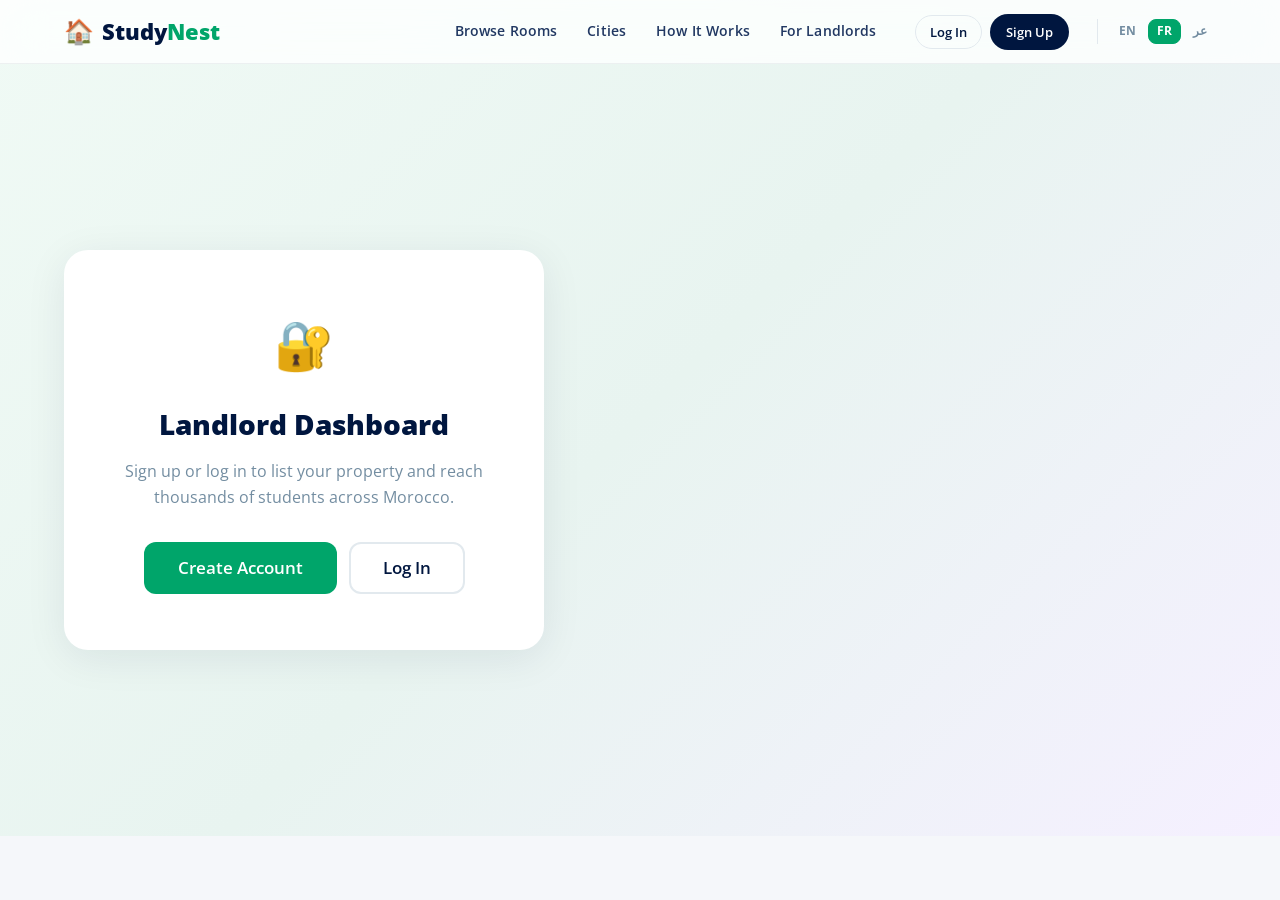
==== commit c0eed20d: "Implement UI Polish details (Favicon, Toast Notifications, Empty States, Scroll to top)" ====
--- a/landlord.html
+++ b/landlord.html
@@ -5,7 +5,10 @@
   <meta name="viewport" content="width=device-width, initial-scale=1.0">
   <title>List Your Property — StudyNest Landlord Dashboard</title>
   <meta name="description" content="List your property on StudyNest and reach thousands of students looking for housing in Morocco.">
+  <meta name="author" content="StudyNest">
   <meta name="robots" content="index, follow">
+  <link rel="canonical" href="https://studynest.com/landlord">
+  <link rel="icon" href="favicon.svg" type="image/svg+xml">
 
   <!-- Fonts -->
   <link rel="preconnect" href="https://fonts.googleapis.com">
@@ -285,8 +288,12 @@
     </div>
   </div>
 
+  <!-- Toast Notifications -->
+  <div id="toast" class="toast"></div>
+
+  <!-- Scripts -->
+  <script src="translations.js"></script>
   <script src="auth.js"></script>
-  <script src="translations.js"></script>
   <script src="landlord.js"></script>
 </body>
 </html>
--- a/style.css
+++ b/style.css
@@ -336,7 +336,7 @@
 
 .hero-content {
   position: relative;
-  z-index: 1;
+  z-index: 10;
   text-align: center;
   padding-bottom: 3rem;
 }
@@ -1405,25 +1405,57 @@
   .header-actions .btn-primary { display: none; }
   .header-actions .btn-list-property { display: inline-flex; }
   .mobile-menu-btn { display: flex; }
+  
+  .mobile-auth-actions {
+    display: flex;
+    flex-direction: column;
+    gap: 0.75rem;
+    padding: 1rem 0 0.5rem 0;
+    margin-top: 0.5rem;
+    border-top: 1px solid var(--border);
+  }
 
   .hero-title {
-    font-size: 2.25rem;
+    font-size: 2rem;
+    padding: 0 1rem;
   }
   .hero-subtitle {
     font-size: 1.0625rem;
+    padding: 0 1rem;
   }
 
   .search-bar {
     flex-direction: column;
     border-radius: var(--radius-md);
+    margin: 0 1rem;
   }
   .search-input-group {
     border-right: none;
     border-bottom: 1px solid var(--border);
   }
+  
+  /* Ensure custom dropdowns don't overlap wrongly on mobile */
+  .search-input-group:focus-within,
+  .search-input-group:hover {
+    z-index: 10;
+  }
+
   .search-btn {
     border-radius: 0 0 var(--radius-md) var(--radius-md) !important;
-    height: 3.25rem;
+    height: 3.5rem;
+    width: 100%;
+  }
+
+  .filter-chips {
+    overflow-x: auto;
+    padding-bottom: 0.5rem;
+    justify-content: flex-start;
+    padding: 0 1rem;
+  }
+  
+  /* Hide name to save header space */
+  .user-name {
+    display: none;
   }
 
   .stats-grid {
@@ -1536,6 +1568,15 @@
   color: var(--white);
   background: var(--primary);
   border-color: var(--primary);
+}
+
+.nav-link:hover {
+  background: var(--bg-hover);
+  color: var(--primary);
+}
+
+.mobile-auth-actions {
+  display: none;
 }
 
 /* ---------- RTL Support (Arabic) ---------- */
@@ -1993,3 +2034,67 @@
 [dir="rtl"] .form-success {
   text-align: center;
 }
+
+/* ---------- Toast Notifications ---------- */
+.toast {
+  visibility: hidden;
+  min-width: 250px;
+  background-color: var(--primary);
+  color: #fff;
+  text-align: center;
+  border-radius: var(--radius-md);
+  padding: 1rem;
+  position: fixed;
+  z-index: 9999;
+  left: 50%;
+  bottom: 30px;
+  transform: translateX(-50%);
+  box-shadow: var(--shadow-lg);
+  font-weight: 600;
+  opacity: 0;
+  transition: opacity 0.5s, bottom 0.5s;
+}
+.toast.toast-error { background-color: #ef4444; }
+.toast.show {
+  visibility: visible;
+  opacity: 1;
+  bottom: 50px;
+}
+
+/* ---------- Empty State ---------- */
+.empty-state {
+  grid-column: 1 / -1;
+  text-align: center;
+  padding: 4rem 1rem;
+  background: var(--bg);
+  border-radius: var(--radius-md);
+  border: 1px dashed var(--border);
+}
+.empty-state svg { width: 64px; height: 64px; color: var(--text-muted); margin-bottom: 1rem; }
+.empty-state h3 { font-size: 1.25rem; color: var(--secondary); margin-bottom: 0.5rem; }
+.empty-state p { color: var(--text-secondary); margin-bottom: 1.5rem; }
+
+/* ---------- Scroll to Top Button ---------- */
+.scroll-to-top {
+  position: fixed;
+  bottom: 30px;
+  right: 30px;
+  width: 45px;
+  height: 45px;
+  background: var(--accent);
+  color: var(--secondary);
+  border-radius: 50%;
+  display: flex;
+  align-items: center;
+  justify-content: center;
+  box-shadow: var(--shadow-md);
+  cursor: pointer;
+  z-index: 9000;
+  opacity: 0;
+  visibility: hidden;
+  transform: translateY(20px);
+  transition: all var(--transition);
+  border: none;
+}
+.scroll-to-top.show { opacity: 1; visibility: visible; transform: translateY(0); }
+.scroll-to-top:hover { background: var(--primary); color: var(--white); transform: translateY(-5px); }
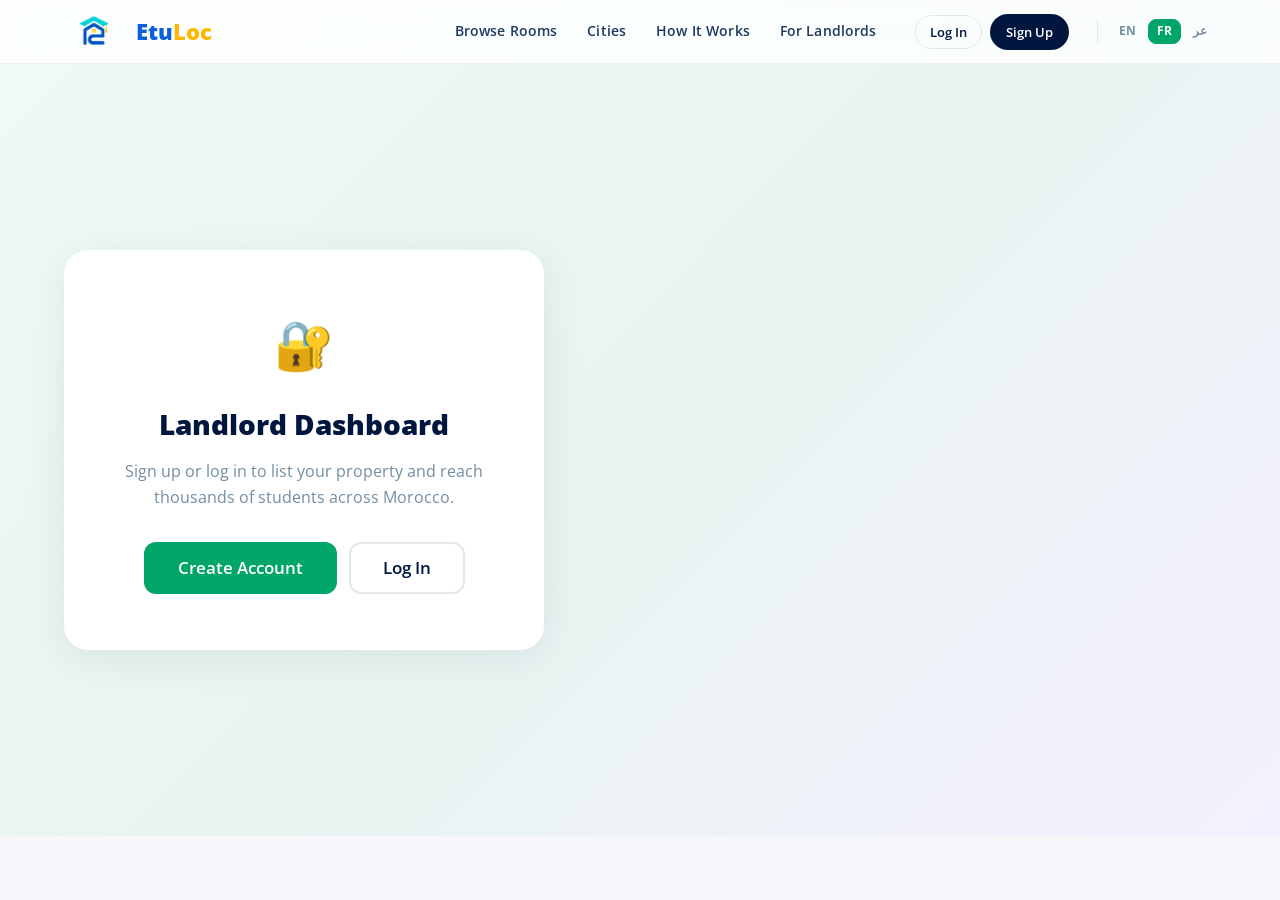
==== commit 8460cb49: "Rebrand to EtuLoc with new logo and colors" ====
--- a/landlord.html
+++ b/landlord.html
@@ -3,12 +3,12 @@
 <head>
   <meta charset="UTF-8">
   <meta name="viewport" content="width=device-width, initial-scale=1.0">
-  <title>List Your Property — StudyNest Landlord Dashboard</title>
-  <meta name="description" content="List your property on StudyNest and reach thousands of students looking for housing in Morocco.">
-  <meta name="author" content="StudyNest">
+  <title>List Your Property — EtuLoc Landlord Dashboard</title>
+  <meta name="description" content="List your property on EtuLoc and reach thousands of students looking for housing in Morocco.">
+  <meta name="author" content="EtuLoc">
   <meta name="robots" content="index, follow">
-  <link rel="canonical" href="https://studynest.com/landlord">
-  <link rel="icon" href="favicon.svg" type="image/svg+xml">
+  <link rel="canonical" href="https://etuloc.com/landlord">
+  <link rel="icon" href="images/logo.png" type="image/png">
 
   <!-- Fonts -->
   <link rel="preconnect" href="https://fonts.googleapis.com">
@@ -24,9 +24,9 @@
   <!-- Header -->
   <header class="header" id="header">
     <div class="container">
-      <a href="index.html" class="logo" aria-label="StudyNest Home">
-        <span class="logo-icon">🏠</span>
-        <span class="logo-text">Study<span class="logo-accent">Nest</span></span>
+      <a href="index.html" class="logo" aria-label="EtuLoc Home">
+        <img src="images/logo.png" alt="EtuLoc Logo" class="logo-img">
+        <span class="logo-text" style="color:#0b5edd;">Etu<span class="logo-accent" style="color:#ffb703;">Loc</span></span>
       </a>
 
       <nav class="nav" id="main-nav" aria-label="Main navigation">
@@ -209,7 +209,7 @@
           <div class="dash-listings-panel">
             <div class="dash-card-header">
               <h2>📋 My Listings</h2>
-              <p>Properties you've listed on StudyNest</p>
+              <p>Properties you've listed on EtuLoc</p>
             </div>
 
             <div id="my-listings-grid">
@@ -235,7 +235,7 @@
       <div class="auth-form-container">
         <div class="auth-header">
           <h2>🏠 Create Account</h2>
-          <p>Join StudyNest to list your property</p>
+          <p>Join EtuLoc to list your property</p>
         </div>
         <form id="signup-form" onsubmit="handleSignupLL(event)">
           <div class="form-group">
--- a/style.css
+++ b/style.css
@@ -1,5 +1,5 @@
 /* ============================================================
-   StudyNest — Student Housing Platform
+   EtuLoc — Student Housing Platform
    Design System & Styles
    Inspired by Kamernet.nl
    ============================================================ */
@@ -2098,3 +2098,6 @@
 }
 .scroll-to-top.show { opacity: 1; visibility: visible; transform: translateY(0); }
 .scroll-to-top:hover { background: var(--primary); color: var(--white); transform: translateY(-5px); }
+
+/* Logo Styles */
+.logo-img { height: 40px; width: auto; margin-right: 0.25rem; display: block; }
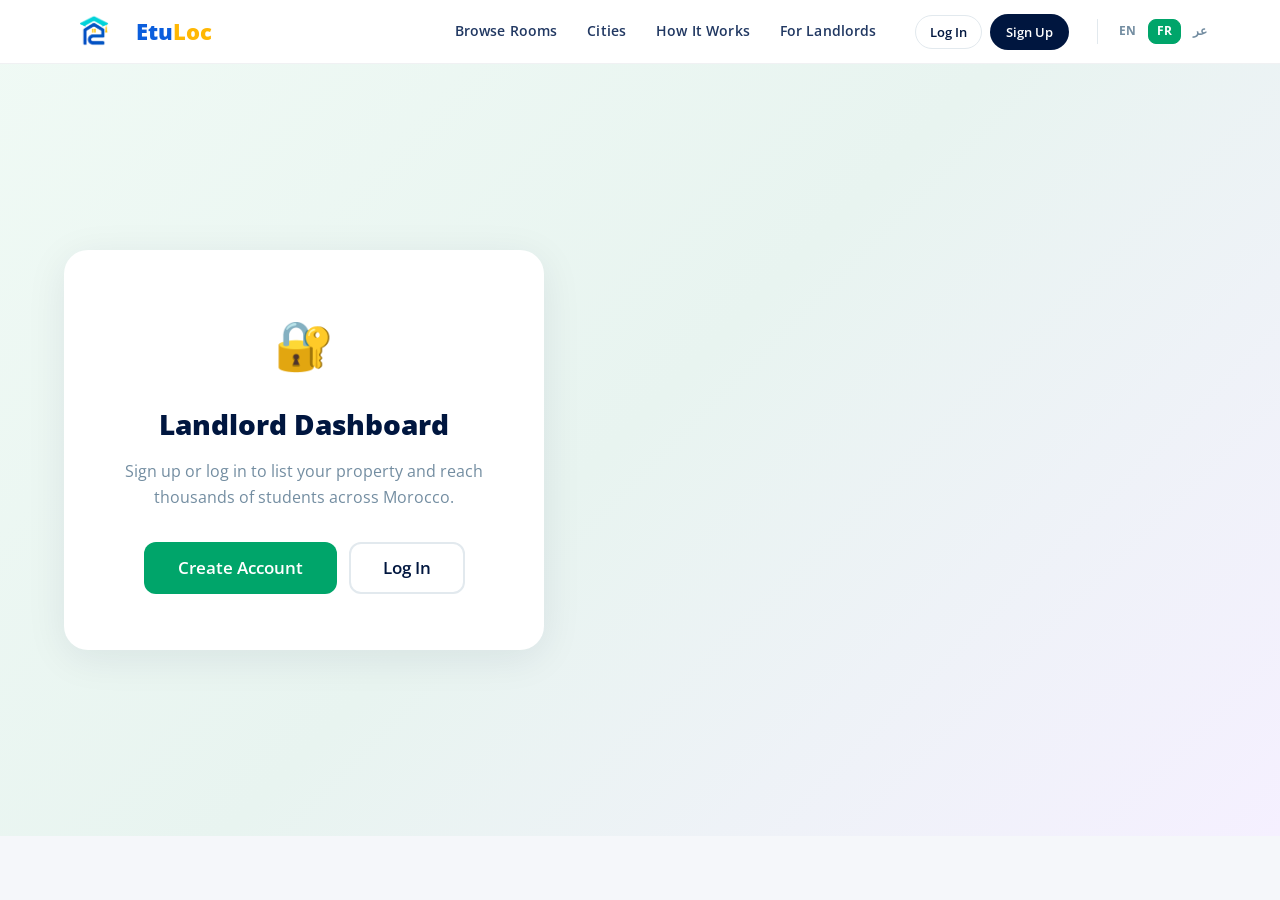
==== commit dcbe981c: "Fix missing modals and add Resend Verification logic" ====
--- a/landlord.html
+++ b/landlord.html
@@ -291,6 +291,69 @@
   <!-- Toast Notifications -->
   <div id="toast" class="toast"></div>
 
+
+  <!-- Verify Modal -->
+  <div class="modal-overlay" id="verify-modal">
+    <div class="modal-content auth-modal">
+      <button class="modal-close" onclick="closeAuthModal('verify')">&times;</button>
+      <div class="modal-header">
+        <h2 class="modal-title">Verify Email</h2>
+        <p class="modal-desc">We've sent a 6-digit code to your email.</p>
+      </div>
+      <form class="modal-form" id="verify-form" onsubmit="handleVerify(event)">
+        <div id="verify-error" class="form-error" role="alert"></div>
+        <input type="hidden" id="verify-email">
+        <div class="form-group">
+          <label class="form-label" for="verify-code">Verification Code</label>
+          <input type="text" class="form-input" id="verify-code" required placeholder="123456" maxlength="6">
+        </div>
+        <button type="submit" class="btn btn-primary" style="width:100%; margin-top:0.5rem;">Verify Account</button>
+      </form>
+      <div style="text-align: center; margin-top: 1rem;">
+        <button id="resend-code-btn" type="button" onclick="handleResendVerification()" class="btn" style="background: transparent; color: var(--primary); text-decoration: underline; padding: 0;">Resend verification code</button>
+      </div>
+    </div>
+  </div>
+
+  <!-- Profile Modal -->
+  <div class="modal-overlay" id="profile-modal">
+    <div class="modal-content auth-modal">
+      <button class="modal-close" onclick="closeAuthModal('profile')">&times;</button>
+      <div class="modal-header">
+        <h2 class="modal-title">Profile Settings</h2>
+      </div>
+      <form class="modal-form" id="profile-form" onsubmit="handleProfileUpdate(event)">
+        <div id="profile-error" class="form-error" role="alert"></div>
+        
+        <div class="profile-avatar-container" style="text-align: center; margin-bottom: 1.5rem;">
+          <div class="avatar-upload" onclick="document.getElementById('profile-avatar-input').click()" style="width: 80px; height: 80px; border-radius: 50%; background: var(--border-light); margin: 0 auto; display: flex; align-items: center; justify-content: center; cursor: pointer; overflow: hidden; position: relative;">
+            <img id="profile-avatar-preview" src="" style="width: 100%; height: 100%; object-fit: cover; display: none;">
+            <svg id="profile-avatar-icon" viewBox="0 0 24 24" fill="none" stroke="currentColor" stroke-width="2" style="width: 32px; height: 32px; color: var(--text-light);"><path d="M20 21v-2a4 4 0 0 0-4-4H8a4 4 0 0 0-4 4v2"></path><circle cx="12" cy="7" r="4"></circle></svg>
+          </div>
+          <input type="file" id="profile-avatar-input" accept="image/*" style="display: none;" onchange="handleAvatarChange(event)">
+          <div style="font-size: 0.8rem; color: var(--text-light); margin-top: 0.5rem;">Click to upload new picture</div>
+        </div>
+
+        <div class="form-group">
+          <label class="form-label" for="profile-name">Full Name</label>
+          <input type="text" class="form-input" id="profile-name" required>
+        </div>
+        
+        <div class="form-group">
+          <label class="form-label" for="profile-info">About Me (Bio)</label>
+          <textarea class="form-input" id="profile-info" rows="3" placeholder="Tell us a bit about yourself..."></textarea>
+        </div>
+        
+        <button type="submit" class="btn btn-primary" style="width:100%; margin-top:0.5rem;">Save Profile</button>
+      </form>
+      
+      <div style="margin-top: 2rem; padding-top: 1rem; border-top: 1px solid var(--border-light); text-align: center;">
+        <button onclick="handleDeleteAccount()" class="btn" style="background: transparent; color: #dc3545; border: 1px solid #dc3545; width: 100%;">Delete Account</button>
+        <div style="font-size: 0.8rem; color: var(--text-light); margin-top: 0.5rem;">Warning: This will permanently delete your account and all your listed properties.</div>
+      </div>
+    </div>
+  </div>
+
   <!-- Scripts -->
   <script src="translations.js"></script>
   <script src="auth.js"></script>
--- a/style.css
+++ b/style.css
@@ -171,15 +171,13 @@
   top: 0; left: 0; right: 0;
   z-index: 1000;
   height: var(--header-height);
-  background: rgba(255,255,255,0.8);
-  backdrop-filter: blur(20px) saturate(180%);
-  -webkit-backdrop-filter: blur(20px) saturate(180%);
+  background: #ffffff;
   border-bottom: 1px solid rgba(0,22,63,0.06);
   transition: all var(--transition);
 }
 
 .header.scrolled {
-  background: rgba(255,255,255,0.95);
+  background: #ffffff;
   box-shadow: 0 1px 12px rgba(0,22,63,0.08);
 }
 
@@ -2101,3 +2099,8 @@
 
 /* Logo Styles */
 .logo-img { height: 40px; width: auto; margin-right: 0.25rem; display: block; }
+
+
+/* ---------- Profile Dropdown ---------- */
+.dropdown-menu.show { display: flex !important; }
+.user-avatar.dropdown-toggle { cursor: pointer; }
